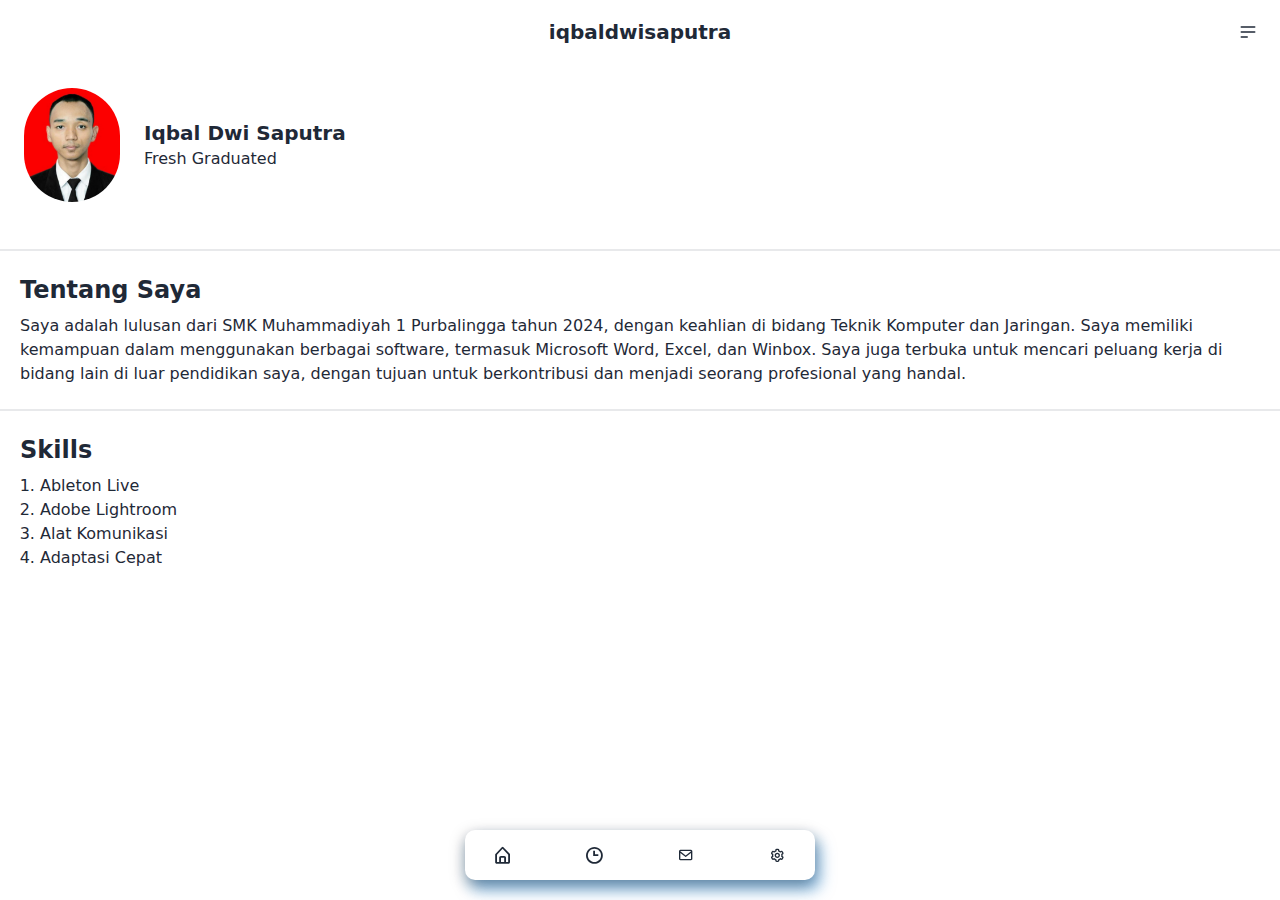
==== public/index.html @ d7e79543 "Add files via upload" ====
<!DOCTYPE html>
<html lang="en">

<head>
    <meta charset="UTF-8">
    <meta name="viewport" content="width=device-width, initial-scale=1.0">
    <title>Document</title>
    <link rel="stylesheet" href="/src/css/final.css">
    <!-- <link rel="stylesheet" href="/src/boxicons.min.css"> -->
    <link href='https://unpkg.com/boxicons@2.1.4/css/boxicons.min.css' rel='stylesheet'>
    <style>
        .button-container {
            display: flex;
            /* background-color: #5a72a0; */
            width: 350px;
            height: 50px;
            align-items: center;
            justify-content: space-around;
            border-radius: 10px;
            background-color: #fff;
            border-color: #5a72a0;
            box-shadow: rgba(0, 0, 0, 0.35) 0px 5px 15px,
                rgba(27, 133, 219, 0.5) 5px 10px 15px;
        }

        .tombol {
            outline: 0 !important;
            border: 0 !important;
            width: 40px;
            height: 40px;
            background-color: transparent;
            display: flex;
            align-items: center;
            justify-content: center;
            /* color: #fff; */
            transition: all ease-in-out 0.3s;
            cursor: pointer;
        }

        .tombol:hover {
            transform: translateY(-3px);
        }

        .icon {
            font-size: 20px;
        }
    </style>
</head>

<body>
    <div class="navbar bg-base-100">
        <div class="navbar-start">

        </div>
        <div class="navbar-center">
            <a class="btn btn-ghost text-xl">iqbaldwisaputra</a>
        </div>
        <div class="navbar-end">
            <div class="dropdown dropdown-end">
                <div tabindex="0" role="button" class="btn btn-ghost btn-circle">
                    <svg xmlns="http://www.w3.org/2000/svg" class="h-5 w-5" fill="none" viewBox="0 0 24 24"
                        stroke="currentColor">
                        <path stroke-linecap="round" stroke-linejoin="round" stroke-width="2"
                            d="M4 6h16M4 12h16M4 18h7" />
                    </svg>
                </div>
                <ul tabindex="0"
                    class="menu menu-sm dropdown-content mt-3 z-[1] p-2 shadow bg-base-100 rounded-box w-52">
                    <li><a href="https://www.instagram.com/__1kbalee">Instagram</a></li>
                    <li><a href="https://www.facebook.com/iqbaal.das">Facebook</a></li>
                </ul>
            </div>
        </div>
    </div>
    <div class="button-container fixed bottom-5 left-1/2 transform -translate-x-1/2 flex justify-center space-x-4">
        <a href="index.html" class="tombol">
            <i class='bx bx-home-alt icon'></i>
        </a>
        <a href="timeline.html" class="tombol">
            <i class='bx bx-time icon'></i>
        </a>
        <a href="contact.html" class="tombol">
            <i class='bx bx-envelope'></i>
        </a>
        <a href="skills.html" class="tombol">
            <i class='bx bx-cog'></i>
        </a>
    </div>

    <section class="flex items-center justify-center bg-center">
        <div class="container">
            <div class="card w-96">
                <div class="flex items-center p-6">
                    <img class="w-24 rounded-full object-cover" src="/src/img/image.png" alt="Photo">
                    <div class="ml-6">
                        <h3 class="text-xl font-bold">Iqbal Dwi Saputra</h3>
                        <p class="text-gray-600 dark:text-gray-900">Fresh Graduated</p>
                    </div>
                </div>
            </div>
        </div>
    </section>
    <div class="divider"></div>
    <div class="px-5">
        <h1 class="font-bold text-2xl mb-2">Tentang Saya</h1>
        <p class="font-medium">Saya adalah lulusan dari SMK Muhammadiyah 1 Purbalingga tahun 2024, dengan keahlian di
            bidang Teknik Komputer dan Jaringan. Saya memiliki kemampuan dalam menggunakan berbagai software, termasuk
            Microsoft Word, Excel, dan Winbox. Saya juga terbuka untuk mencari peluang kerja di bidang lain di luar
            pendidikan saya, dengan tujuan untuk berkontribusi dan menjadi seorang profesional yang handal.

        </p>
    </div>
    <div class="divider"></div>
    <div class="px-5 mb-32">
        <h1 class="font-bold text-2xl">Skills</h1>
        <ol class="list-decimal px-5 mt-2">
            <li>Ableton Live</li>
            <li>Adobe Lightroom</li>
            <li>Alat Komunikasi</li>
            <li>Adaptasi Cepat</li>
        </ol>
    </div>
    <script>
        const menuButton = document.getElementById('menu-button');
        const dropdownMenu = document.getElementById('dropdown-menu');

        menuButton.addEventListener('click', () => {
            dropdownMenu.classList.toggle('hidden');
        });

        window.addEventListener('click', (e) => {
            if (!menuButton.contains(e.target) && !dropdownMenu.contains(e.target)) {
                dropdownMenu.classList.add('hidden');
            }
        });
    </script>
</body>

</html>
---- src/css/final.css ----
/*! tailwindcss v3.4.4 | MIT License | https://tailwindcss.com*/*,:after,:before{box-sizing:border-box;border:0 solid}:after,:before{--tw-content:""}:host,html{line-height:1.5;-webkit-text-size-adjust:100%;-moz-tab-size:4;-o-tab-size:4;tab-size:4;font-family:ui-sans-serif,system-ui,sans-serif,Apple Color Emoji,Segoe UI Emoji,Segoe UI Symbol,Noto Color Emoji;font-feature-settings:normal;font-variation-settings:normal;-webkit-tap-highlight-color:transparent}body{margin:0;line-height:inherit}hr{height:0;color:inherit;border-top-width:1px}abbr:where([title]){-webkit-text-decoration:underline dotted;text-decoration:underline dotted}h1,h2,h3,h4,h5,h6{font-size:inherit;font-weight:inherit}a{color:inherit;text-decoration:inherit}b,strong{font-weight:bolder}code,kbd,pre,samp{font-family:ui-monospace,SFMono-Regular,Menlo,Monaco,Consolas,Liberation Mono,Courier New,monospace;font-feature-settings:normal;font-variation-settings:normal;font-size:1em}small{font-size:80%}sub,sup{font-size:75%;line-height:0;position:relative;vertical-align:initial}sub{bottom:-.25em}sup{top:-.5em}table{text-indent:0;border-color:inherit;border-collapse:collapse}button,input,optgroup,select,textarea{font-family:inherit;font-feature-settings:inherit;font-variation-settings:inherit;font-size:100%;font-weight:inherit;line-height:inherit;letter-spacing:inherit;color:inherit;margin:0;padding:0}button,select{text-transform:none}button,input:where([type=button]),input:where([type=reset]),input:where([type=submit]){-webkit-appearance:button;background-color:initial;background-image:none}:-moz-focusring{outline:auto}:-moz-ui-invalid{box-shadow:none}progress{vertical-align:initial}::-webkit-inner-spin-button,::-webkit-outer-spin-button{height:auto}[type=search]{-webkit-appearance:textfield;outline-offset:-2px}::-webkit-search-decoration{-webkit-appearance:none}::-webkit-file-upload-button{-webkit-appearance:button;font:inherit}summary{display:list-item}blockquote,dd,dl,figure,h1,h2,h3,h4,h5,h6,hr,p,pre{margin:0}fieldset{margin:0}fieldset,legend{padding:0}menu,ol,ul{list-style:none;margin:0;padding:0}dialog{padding:0}textarea{resize:vertical}input::-moz-placeholder,textarea::-moz-placeholder{opacity:1;color:#9ca3af}input::placeholder,textarea::placeholder{opacity:1;color:#9ca3af}[role=button],button{cursor:pointer}:disabled{cursor:default}audio,canvas,embed,iframe,img,object,svg,video{display:block;vertical-align:middle}img,video{max-width:100%;height:auto}[hidden]{display:none}:root,[data-theme]{background-color:var(--fallback-b1,oklch(var(--b1)/1));color:var(--fallback-bc,oklch(var(--bc)/1))}@supports not (color:oklch(0% 0 0)){:root{color-scheme:light;--fallback-p:#491eff;--fallback-pc:#d4dbff;--fallback-s:#ff41c7;--fallback-sc:#fff9fc;--fallback-a:#00cfbd;--fallback-ac:#00100d;--fallback-n:#2b3440;--fallback-nc:#d7dde4;--fallback-b1:#fff;--fallback-b2:#e5e6e6;--fallback-b3:#e5e6e6;--fallback-bc:#1f2937;--fallback-in:#00b3f0;--fallback-inc:#000;--fallback-su:#00ca92;--fallback-suc:#000;--fallback-wa:#ffc22d;--fallback-wac:#000;--fallback-er:#ff6f70;--fallback-erc:#000}@media (prefers-color-scheme:dark){:root{color-scheme:dark;--fallback-p:#7582ff;--fallback-pc:#050617;--fallback-s:#ff71cf;--fallback-sc:#190211;--fallback-a:#00c7b5;--fallback-ac:#000e0c;--fallback-n:#2a323c;--fallback-nc:#a6adbb;--fallback-b1:#1d232a;--fallback-b2:#191e24;--fallback-b3:#15191e;--fallback-bc:#a6adbb;--fallback-in:#00b3f0;--fallback-inc:#000;--fallback-su:#00ca92;--fallback-suc:#000;--fallback-wa:#ffc22d;--fallback-wac:#000;--fallback-er:#ff6f70;--fallback-erc:#000}}}html{-webkit-tap-highlight-color:transparent}*{scrollbar-color:currentColor #0000}:root{color-scheme:light;--in:72.06% 0.191 231.6;--su:64.8% 0.150 160;--wa:84.71% 0.199 83.87;--er:71.76% 0.221 22.18;--pc:89.824% 0.06192 275.75;--ac:15.352% 0.0368 183.61;--inc:0% 0 0;--suc:0% 0 0;--wac:0% 0 0;--erc:0% 0 0;--rounded-box:1rem;--rounded-btn:0.5rem;--rounded-badge:1.9rem;--animation-btn:0.25s;--animation-input:.2s;--btn-focus-scale:0.95;--border-btn:1px;--tab-border:1px;--tab-radius:0.5rem;--p:49.12% 0.3096 275.75;--s:69.71% 0.329 342.55;--sc:98.71% 0.0106 342.55;--a:76.76% 0.184 183.61;--n:32.1785% 0.02476 255.701624;--nc:89.4994% 0.011585 252.096176;--b1:100% 0 0;--b2:96.1151% 0 0;--b3:92.4169% 0.00108 197.137559;--bc:27.8078% 0.029596 256.847952}@media (prefers-color-scheme:dark){:root{color-scheme:dark;--in:72.06% 0.191 231.6;--su:64.8% 0.150 160;--wa:84.71% 0.199 83.87;--er:71.76% 0.221 22.18;--pc:13.138% 0.0392 275.75;--sc:14.96% 0.052 342.55;--ac:14.902% 0.0334 183.61;--inc:0% 0 0;--suc:0% 0 0;--wac:0% 0 0;--erc:0% 0 0;--rounded-box:1rem;--rounded-btn:0.5rem;--rounded-badge:1.9rem;--animation-btn:0.25s;--animation-input:.2s;--btn-focus-scale:0.95;--border-btn:1px;--tab-border:1px;--tab-radius:0.5rem;--p:65.69% 0.196 275.75;--s:74.8% 0.26 342.55;--a:74.51% 0.167 183.61;--n:31.3815% 0.021108 254.139175;--nc:74.6477% 0.0216 264.435964;--b1:25.3267% 0.015896 252.417568;--b2:23.2607% 0.013807 253.100675;--b3:21.1484% 0.01165 254.087939;--bc:74.6477% 0.0216 264.435964}}[data-theme=light]{color-scheme:light;--in:72.06% 0.191 231.6;--su:64.8% 0.150 160;--wa:84.71% 0.199 83.87;--er:71.76% 0.221 22.18;--pc:89.824% 0.06192 275.75;--ac:15.352% 0.0368 183.61;--inc:0% 0 0;--suc:0% 0 0;--wac:0% 0 0;--erc:0% 0 0;--rounded-box:1rem;--rounded-btn:0.5rem;--rounded-badge:1.9rem;--animation-btn:0.25s;--animation-input:.2s;--btn-focus-scale:0.95;--border-btn:1px;--tab-border:1px;--tab-radius:0.5rem;--p:49.12% 0.3096 275.75;--s:69.71% 0.329 342.55;--sc:98.71% 0.0106 342.55;--a:76.76% 0.184 183.61;--n:32.1785% 0.02476 255.701624;--nc:89.4994% 0.011585 252.096176;--b1:100% 0 0;--b2:96.1151% 0 0;--b3:92.4169% 0.00108 197.137559;--bc:27.8078% 0.029596 256.847952}[data-theme=dark]{color-scheme:dark;--in:72.06% 0.191 231.6;--su:64.8% 0.150 160;--wa:84.71% 0.199 83.87;--er:71.76% 0.221 22.18;--pc:13.138% 0.0392 275.75;--sc:14.96% 0.052 342.55;--ac:14.902% 0.0334 183.61;--inc:0% 0 0;--suc:0% 0 0;--wac:0% 0 0;--erc:0% 0 0;--rounded-box:1rem;--rounded-btn:0.5rem;--rounded-badge:1.9rem;--animation-btn:0.25s;--animation-input:.2s;--btn-focus-scale:0.95;--border-btn:1px;--tab-border:1px;--tab-radius:0.5rem;--p:65.69% 0.196 275.75;--s:74.8% 0.26 342.55;--a:74.51% 0.167 183.61;--n:31.3815% 0.021108 254.139175;--nc:74.6477% 0.0216 264.435964;--b1:25.3267% 0.015896 252.417568;--b2:23.2607% 0.013807 253.100675;--b3:21.1484% 0.01165 254.087939;--bc:74.6477% 0.0216 264.435964}*,::backdrop,:after,:before{--tw-border-spacing-x:0;--tw-border-spacing-y:0;--tw-translate-x:0;--tw-translate-y:0;--tw-rotate:0;--tw-skew-x:0;--tw-skew-y:0;--tw-scale-x:1;--tw-scale-y:1;--tw-pan-x: ;--tw-pan-y: ;--tw-pinch-zoom: ;--tw-scroll-snap-strictness:proximity;--tw-gradient-from-position: ;--tw-gradient-via-position: ;--tw-gradient-to-position: ;--tw-ordinal: ;--tw-slashed-zero: ;--tw-numeric-figure: ;--tw-numeric-spacing: ;--tw-numeric-fraction: ;--tw-ring-inset: ;--tw-ring-offset-width:0px;--tw-ring-offset-color:#fff;--tw-ring-color:#3b82f680;--tw-ring-offset-shadow:0 0 #0000;--tw-ring-shadow:0 0 #0000;--tw-shadow:0 0 #0000;--tw-shadow-colored:0 0 #0000;--tw-blur: ;--tw-brightness: ;--tw-contrast: ;--tw-grayscale: ;--tw-hue-rotate: ;--tw-invert: ;--tw-saturate: ;--tw-sepia: ;--tw-drop-shadow: ;--tw-backdrop-blur: ;--tw-backdrop-brightness: ;--tw-backdrop-contrast: ;--tw-backdrop-grayscale: ;--tw-backdrop-hue-rotate: ;--tw-backdrop-invert: ;--tw-backdrop-opacity: ;--tw-backdrop-saturate: ;--tw-backdrop-sepia: ;--tw-contain-size: ;--tw-contain-layout: ;--tw-contain-paint: ;--tw-contain-style: }.container{width:100%}@media (min-width:640px){.container{max-width:640px}}@media (min-width:768px){.container{max-width:768px}}@media (min-width:1024px){.container{max-width:1024px}}@media (min-width:1280px){.container{max-width:1280px}}@media (min-width:1536px){.container{max-width:1536px}}@media (hover:hover){.menu li>:not(ul,.menu-title,details,.btn).active,.menu li>:not(ul,.menu-title,details,.btn):active,.menu li>details>summary:active{--tw-bg-opacity:1;background-color:var(--fallback-n,oklch(var(--n)/var(--tw-bg-opacity)));--tw-text-opacity:1;color:var(--fallback-nc,oklch(var(--nc)/var(--tw-text-opacity)))}}.btn{display:inline-flex;height:3rem;min-height:3rem;flex-shrink:0;cursor:pointer;-webkit-user-select:none;-moz-user-select:none;user-select:none;flex-wrap:wrap;align-items:center;justify-content:center;border-radius:var(--rounded-btn,.5rem);border-color:#0000;border-color:oklch(var(--btn-color,var(--b2))/var(--tw-border-opacity));padding-left:1rem;padding-right:1rem;text-align:center;font-size:.875rem;line-height:1em;gap:.5rem;font-weight:600;text-decoration-line:none;transition-duration:.2s;transition-timing-function:cubic-bezier(0,0,.2,1);border-width:var(--border-btn,1px);transition-property:color,background-color,border-color,opacity,box-shadow,transform;--tw-text-opacity:1;color:var(--fallback-bc,oklch(var(--bc)/var(--tw-text-opacity)));--tw-shadow:0 1px 2px 0 #0000000d;--tw-shadow-colored:0 1px 2px 0 var(--tw-shadow-color);box-shadow:var(--tw-ring-offset-shadow,0 0 #0000),var(--tw-ring-shadow,0 0 #0000),var(--tw-shadow);outline-color:var(--fallback-bc,oklch(var(--bc)/1));background-color:oklch(var(--btn-color,var(--b2))/var(--tw-bg-opacity));--tw-bg-opacity:1;--tw-border-opacity:1}.btn-disabled,.btn:disabled,.btn[disabled]{pointer-events:none}.btn-circle{height:3rem;width:3rem;border-radius:9999px;padding:0}:where(.btn:is(input[type=checkbox])),:where(.btn:is(input[type=radio])){width:auto;-webkit-appearance:none;-moz-appearance:none;appearance:none}.btn:is(input[type=checkbox]):after,.btn:is(input[type=radio]):after{--tw-content:attr(aria-label);content:var(--tw-content)}.card{position:relative;display:flex;flex-direction:column;border-radius:var(--rounded-box,1rem)}.card:focus{outline:2px solid #0000;outline-offset:2px}.card figure{display:flex;align-items:center;justify-content:center}.card.image-full{display:grid}.card.image-full:before{position:relative;content:"";z-index:10;border-radius:var(--rounded-box,1rem);--tw-bg-opacity:1;background-color:var(--fallback-n,oklch(var(--n)/var(--tw-bg-opacity)));opacity:.75}.card.image-full:before,.card.image-full>*{grid-column-start:1;grid-row-start:1}.card.image-full>figure img{height:100%;-o-object-fit:cover;object-fit:cover}.card.image-full>.card-body{position:relative;z-index:20;--tw-text-opacity:1;color:var(--fallback-nc,oklch(var(--nc)/var(--tw-text-opacity)))}.divider{display:flex;flex-direction:row;align-items:center;align-self:stretch;margin-top:1rem;margin-bottom:1rem;height:1rem;white-space:nowrap}.divider:after,.divider:before{height:.125rem;width:100%;flex-grow:1;--tw-content:"";content:var(--tw-content);background-color:var(--fallback-bc,oklch(var(--bc)/.1))}.dropdown{position:relative;display:inline-block}.dropdown>:not(summary):focus{outline:2px solid #0000;outline-offset:2px}.dropdown .dropdown-content{position:absolute}.dropdown:is(:not(details)) .dropdown-content{visibility:hidden;opacity:0;transform-origin:top;--tw-scale-x:.95;--tw-scale-y:.95;transform:translate(var(--tw-translate-x),var(--tw-translate-y)) rotate(var(--tw-rotate)) skewX(var(--tw-skew-x)) skewY(var(--tw-skew-y)) scaleX(var(--tw-scale-x)) scaleY(var(--tw-scale-y));transition-property:color,background-color,border-color,text-decoration-color,fill,stroke,opacity,box-shadow,transform,filter,-webkit-backdrop-filter;transition-property:color,background-color,border-color,text-decoration-color,fill,stroke,opacity,box-shadow,transform,filter,backdrop-filter;transition-property:color,background-color,border-color,text-decoration-color,fill,stroke,opacity,box-shadow,transform,filter,backdrop-filter,-webkit-backdrop-filter;transition-timing-function:cubic-bezier(.4,0,.2,1);transition-timing-function:cubic-bezier(0,0,.2,1);transition-duration:.2s}.dropdown-end .dropdown-content{inset-inline-end:0}.dropdown-left .dropdown-content{bottom:auto;inset-inline-end:100%;top:0;transform-origin:right}.dropdown-right .dropdown-content{bottom:auto;inset-inline-start:100%;top:0;transform-origin:left}.dropdown-bottom .dropdown-content{bottom:auto;top:100%;transform-origin:top}.dropdown-top .dropdown-content{bottom:100%;top:auto;transform-origin:bottom}.dropdown-end.dropdown-left .dropdown-content,.dropdown-end.dropdown-right .dropdown-content{bottom:0;top:auto}.dropdown.dropdown-open .dropdown-content,.dropdown:focus-within .dropdown-content,.dropdown:not(.dropdown-hover):focus .dropdown-content{visibility:visible;opacity:1}@media (hover:hover){.dropdown.dropdown-hover:hover .dropdown-content{visibility:visible;opacity:1}.btn:hover{--tw-border-opacity:1;border-color:var(--fallback-b3,oklch(var(--b3)/var(--tw-border-opacity)));--tw-bg-opacity:1;background-color:var(--fallback-b3,oklch(var(--b3)/var(--tw-bg-opacity)))}@supports (color:color-mix(in oklab,black,black)){.btn:hover{background-color:color-mix(in oklab,oklch(var(--btn-color,var(--b2))/var(--tw-bg-opacity,1)) 90%,#000);border-color:color-mix(in oklab,oklch(var(--btn-color,var(--b2))/var(--tw-border-opacity,1)) 90%,#000)}}@supports not (color:oklch(0% 0 0)){.btn:hover{background-color:var(--btn-color,var(--fallback-b2));border-color:var(--btn-color,var(--fallback-b2))}}.btn.glass:hover{--glass-opacity:25%;--glass-border-opacity:15%}.btn-ghost:hover{border-color:#0000}@supports (color:oklch(0% 0 0)){.btn-ghost:hover{background-color:var(--fallback-bc,oklch(var(--bc)/.2))}}.btn-disabled:hover,.btn:disabled:hover,.btn[disabled]:hover{--tw-border-opacity:0;background-color:var(--fallback-n,oklch(var(--n)/var(--tw-bg-opacity)));--tw-bg-opacity:0.2;color:var(--fallback-bc,oklch(var(--bc)/var(--tw-text-opacity)));--tw-text-opacity:0.2}@supports (color:color-mix(in oklab,black,black)){.btn:is(input[type=checkbox]:checked):hover,.btn:is(input[type=radio]:checked):hover{background-color:color-mix(in oklab,var(--fallback-p,oklch(var(--p)/1)) 90%,#000);border-color:color-mix(in oklab,var(--fallback-p,oklch(var(--p)/1)) 90%,#000)}}.dropdown.dropdown-hover:hover .dropdown-content{--tw-scale-x:1;--tw-scale-y:1;transform:translate(var(--tw-translate-x),var(--tw-translate-y)) rotate(var(--tw-rotate)) skewX(var(--tw-skew-x)) skewY(var(--tw-skew-y)) scaleX(var(--tw-scale-x)) scaleY(var(--tw-scale-y))}:where(.menu li:not(.menu-title,.disabled)>:not(ul,details,.menu-title)):not(.active,.btn):hover,:where(.menu li:not(.menu-title,.disabled)>details>summary:not(.menu-title)):not(.active,.btn):hover{cursor:pointer;outline:2px solid #0000;outline-offset:2px}@supports (color:oklch(0% 0 0)){:where(.menu li:not(.menu-title,.disabled)>:not(ul,details,.menu-title)):not(.active,.btn):hover,:where(.menu li:not(.menu-title,.disabled)>details>summary:not(.menu-title)):not(.active,.btn):hover{background-color:var(--fallback-bc,oklch(var(--bc)/.1))}}}.dropdown:is(details) summary::-webkit-details-marker{display:none}.join .dropdown .join-item:first-child:not(:last-child),.join :first-child:not(:last-child) .dropdown .join-item{border-start-end-radius:inherit;border-end-end-radius:inherit}.link{cursor:pointer;text-decoration-line:underline}.menu{display:flex;flex-direction:column;flex-wrap:wrap;font-size:.875rem;line-height:1.25rem;padding:.5rem}.menu :where(li ul){position:relative;white-space:nowrap;margin-inline-start:1rem;padding-inline-start:.5rem}.menu :where(li:not(.menu-title)>:not(ul,details,.menu-title,.btn)),.menu :where(li:not(.menu-title)>details>summary:not(.menu-title)){display:grid;grid-auto-flow:column;align-content:flex-start;align-items:center;gap:.5rem;grid-auto-columns:minmax(auto,max-content) auto max-content;-webkit-user-select:none;-moz-user-select:none;user-select:none}.menu li.disabled{cursor:not-allowed;-webkit-user-select:none;-moz-user-select:none;user-select:none;color:var(--fallback-bc,oklch(var(--bc)/.3))}.menu :where(li>.menu-dropdown:not(.menu-dropdown-show)){display:none}:where(.menu li){position:relative;display:flex;flex-shrink:0;flex-direction:column;flex-wrap:wrap;align-items:stretch}:where(.menu li) .badge{justify-self:end}.navbar{display:flex;align-items:center;padding:var(--navbar-padding,.5rem);min-height:4rem;width:100%}:where(.navbar>:not(script,style)){display:inline-flex;align-items:center}.navbar-start{width:50%;justify-content:flex-start}.navbar-center{flex-shrink:0}.navbar-end{width:50%;justify-content:flex-end}.timeline{position:relative;display:flex}:where(.timeline>li){position:relative;display:grid;flex-shrink:0;align-items:center;grid-template-rows:var(--timeline-row-start,minmax(0,1fr)) auto var(
      --timeline-row-end,minmax(0,1fr)
    );grid-template-columns:var(--timeline-col-start,minmax(0,1fr)) auto var(
      --timeline-col-end,minmax(0,1fr)
    )}.timeline>li>hr{width:100%;border-width:0}:where(.timeline>li>hr):first-child{grid-column-start:1;grid-row-start:2}:where(.timeline>li>hr):last-child{grid-column-start:3;grid-column-end:none;grid-row-start:2;grid-row-end:auto}.timeline-start{grid-column-start:1;grid-column-end:4;grid-row-start:1;grid-row-end:2;margin:.25rem;align-self:flex-end;justify-self:center}.timeline-middle{grid-column-start:2;grid-row-start:2}.timeline-end{grid-column-start:1;grid-column-end:4;grid-row-start:3;grid-row-end:4;margin:.25rem;align-self:flex-start;justify-self:center}.toggle{flex-shrink:0;--tglbg:var(--fallback-b1,oklch(var(--b1)/1));--handleoffset:1.5rem;--handleoffsetcalculator:calc(var(--handleoffset)*-1);--togglehandleborder:0 0;height:1.5rem;width:3rem;cursor:pointer;-webkit-appearance:none;-moz-appearance:none;appearance:none;border-radius:var(--rounded-badge,1.9rem);border-width:1px;border-color:currentColor;background-color:currentColor;color:var(--fallback-bc,oklch(var(--bc)/.5));transition:background,box-shadow var(--animation-input,.2s) ease-out;box-shadow:var(--handleoffsetcalculator) 0 0 2px var(--tglbg) inset,0 0 0 2px var(--tglbg) inset,var(--togglehandleborder)}@media (prefers-reduced-motion:no-preference){.btn{animation:button-pop var(--animation-btn,.25s) ease-out}}.btn:active:focus,.btn:active:hover{animation:button-pop 0s ease-out;transform:scale(var(--btn-focus-scale,.97))}@supports not (color:oklch(0% 0 0)){.btn{background-color:var(--btn-color,var(--fallback-b2));border-color:var(--btn-color,var(--fallback-b2))}}.btn:focus-visible{outline-style:solid;outline-width:2px;outline-offset:2px}.btn.glass{--tw-shadow:0 0 #0000;--tw-shadow-colored:0 0 #0000;box-shadow:var(--tw-ring-offset-shadow,0 0 #0000),var(--tw-ring-shadow,0 0 #0000),var(--tw-shadow);outline-color:currentColor}.btn.glass.btn-active{--glass-opacity:25%;--glass-border-opacity:15%}.btn-ghost{border-width:1px;border-color:#0000;background-color:initial;color:currentColor;--tw-shadow:0 0 #0000;--tw-shadow-colored:0 0 #0000;box-shadow:var(--tw-ring-offset-shadow,0 0 #0000),var(--tw-ring-shadow,0 0 #0000),var(--tw-shadow);outline-color:currentColor}.btn-ghost.btn-active{border-color:#0000;background-color:var(--fallback-bc,oklch(var(--bc)/.2))}.btn.btn-disabled,.btn:disabled,.btn[disabled]{--tw-border-opacity:0;background-color:var(--fallback-n,oklch(var(--n)/var(--tw-bg-opacity)));--tw-bg-opacity:0.2;color:var(--fallback-bc,oklch(var(--bc)/var(--tw-text-opacity)));--tw-text-opacity:0.2}.btn:is(input[type=checkbox]:checked),.btn:is(input[type=radio]:checked){--tw-border-opacity:1;border-color:var(--fallback-p,oklch(var(--p)/var(--tw-border-opacity)));--tw-bg-opacity:1;background-color:var(--fallback-p,oklch(var(--p)/var(--tw-bg-opacity)));--tw-text-opacity:1;color:var(--fallback-pc,oklch(var(--pc)/var(--tw-text-opacity)))}.btn:is(input[type=checkbox]:checked):focus-visible,.btn:is(input[type=radio]:checked):focus-visible{outline-color:var(--fallback-p,oklch(var(--p)/1))}@keyframes button-pop{0%{transform:scale(var(--btn-focus-scale,.98))}40%{transform:scale(1.02)}to{transform:scale(1)}}.card :where(figure:first-child){overflow:hidden;border-start-start-radius:inherit;border-start-end-radius:inherit;border-end-start-radius:unset;border-end-end-radius:unset}.card :where(figure:last-child){overflow:hidden;border-start-start-radius:unset;border-start-end-radius:unset;border-end-start-radius:inherit;border-end-end-radius:inherit}.card:focus-visible{outline:2px solid currentColor;outline-offset:2px}.card.bordered{border-width:1px;--tw-border-opacity:1;border-color:var(--fallback-b2,oklch(var(--b2)/var(--tw-border-opacity)))}.card.compact .card-body{padding:1rem;font-size:.875rem;line-height:1.25rem}.card.image-full :where(figure){overflow:hidden;border-radius:inherit}@keyframes checkmark{0%{background-position-y:5px}50%{background-position-y:-2px}to{background-position-y:0}}.divider:not(:empty){gap:1rem}.dropdown.dropdown-open .dropdown-content,.dropdown:focus .dropdown-content,.dropdown:focus-within .dropdown-content{--tw-scale-x:1;--tw-scale-y:1;transform:translate(var(--tw-translate-x),var(--tw-translate-y)) rotate(var(--tw-rotate)) skewX(var(--tw-skew-x)) skewY(var(--tw-skew-y)) scaleX(var(--tw-scale-x)) scaleY(var(--tw-scale-y))}.link:focus{outline:2px solid #0000;outline-offset:2px}.link:focus-visible{outline:2px solid currentColor;outline-offset:2px}:where(.menu li:empty){--tw-bg-opacity:1;background-color:var(--fallback-bc,oklch(var(--bc)/var(--tw-bg-opacity)));opacity:.1;margin:.5rem 1rem;height:1px}.menu :where(li ul):before{position:absolute;bottom:.75rem;inset-inline-start:0;top:.75rem;width:1px;--tw-bg-opacity:1;background-color:var(--fallback-bc,oklch(var(--bc)/var(--tw-bg-opacity)));opacity:.1;content:""}.menu :where(li:not(.menu-title)>:not(ul,details,.menu-title,.btn)),.menu :where(li:not(.menu-title)>details>summary:not(.menu-title)){border-radius:var(--rounded-btn,.5rem);padding:.5rem 1rem;text-align:start;transition-property:color,background-color,border-color,text-decoration-color,fill,stroke,opacity,box-shadow,transform,filter,-webkit-backdrop-filter;transition-property:color,background-color,border-color,text-decoration-color,fill,stroke,opacity,box-shadow,transform,filter,backdrop-filter;transition-property:color,background-color,border-color,text-decoration-color,fill,stroke,opacity,box-shadow,transform,filter,backdrop-filter,-webkit-backdrop-filter;transition-timing-function:cubic-bezier(.4,0,.2,1);transition-timing-function:cubic-bezier(0,0,.2,1);transition-duration:.2s;text-wrap:balance}:where(.menu li:not(.menu-title,.disabled)>:not(ul,details,.menu-title)):is(summary):not(.active,.btn):focus-visible,:where(.menu li:not(.menu-title,.disabled)>:not(ul,details,.menu-title)):not(summary,.active,.btn).focus,:where(.menu li:not(.menu-title,.disabled)>:not(ul,details,.menu-title)):not(summary,.active,.btn):focus,:where(.menu li:not(.menu-title,.disabled)>details>summary:not(.menu-title)):is(summary):not(.active,.btn):focus-visible,:where(.menu li:not(.menu-title,.disabled)>details>summary:not(.menu-title)):not(summary,.active,.btn).focus,:where(.menu li:not(.menu-title,.disabled)>details>summary:not(.menu-title)):not(summary,.active,.btn):focus{cursor:pointer;background-color:var(--fallback-bc,oklch(var(--bc)/.1));--tw-text-opacity:1;color:var(--fallback-bc,oklch(var(--bc)/var(--tw-text-opacity)));outline:2px solid #0000;outline-offset:2px}.menu li>:not(ul,.menu-title,details,.btn).active,.menu li>:not(ul,.menu-title,details,.btn):active,.menu li>details>summary:active{--tw-bg-opacity:1;background-color:var(--fallback-n,oklch(var(--n)/var(--tw-bg-opacity)));--tw-text-opacity:1;color:var(--fallback-nc,oklch(var(--nc)/var(--tw-text-opacity)))}.menu :where(li>details>summary)::-webkit-details-marker{display:none}.menu :where(li>.menu-dropdown-toggle):after,.menu :where(li>details>summary):after{justify-self:end;display:block;margin-top:-.5rem;height:.5rem;width:.5rem;transform:rotate(45deg);transition-property:transform,margin-top;transition-duration:.3s;transition-timing-function:cubic-bezier(.4,0,.2,1);content:"";transform-origin:75% 75%;box-shadow:2px 2px;pointer-events:none}.menu :where(li>.menu-dropdown-toggle.menu-dropdown-show):after,.menu :where(li>details[open]>summary):after{transform:rotate(225deg);margin-top:0}.mockup-phone .display{overflow:hidden;border-radius:40px;margin-top:-25px}@keyframes modal-pop{0%{opacity:0}}@keyframes progress-loading{50%{background-position-x:-115%}}@keyframes radiomark{0%{box-shadow:0 0 0 12px var(--fallback-b1,oklch(var(--b1)/1)) inset,0 0 0 12px var(--fallback-b1,oklch(var(--b1)/1)) inset}50%{box-shadow:0 0 0 3px var(--fallback-b1,oklch(var(--b1)/1)) inset,0 0 0 3px var(--fallback-b1,oklch(var(--b1)/1)) inset}to{box-shadow:0 0 0 4px var(--fallback-b1,oklch(var(--b1)/1)) inset,0 0 0 4px var(--fallback-b1,oklch(var(--b1)/1)) inset}}@keyframes rating-pop{0%{transform:translateY(-.125em)}40%{transform:translateY(-.125em)}to{transform:translateY(0)}}@keyframes skeleton{0%{background-position:150%}to{background-position:-50%}}.timeline hr{height:.25rem}:where(.timeline hr){--tw-bg-opacity:1;background-color:var(--fallback-b3,oklch(var(--b3)/var(--tw-bg-opacity)))}:where(.timeline:has(.timeline-middle) hr):first-child{border-start-end-radius:var(--rounded-badge,1.9rem);border-end-end-radius:var(--rounded-badge,1.9rem);border-start-start-radius:0;border-end-start-radius:0}:where(.timeline:has(.timeline-middle) hr):last-child{border-start-start-radius:var(--rounded-badge,1.9rem);border-end-start-radius:var(--rounded-badge,1.9rem);border-start-end-radius:0;border-end-end-radius:0}:where(.timeline:not(:has(.timeline-middle)) :first-child hr:last-child){border-start-start-radius:var(--rounded-badge,1.9rem);border-end-start-radius:var(--rounded-badge,1.9rem);border-start-end-radius:0;border-end-end-radius:0}:where(.timeline:not(:has(.timeline-middle)) :last-child hr:first-child){border-start-end-radius:var(--rounded-badge,1.9rem);border-end-end-radius:var(--rounded-badge,1.9rem);border-start-start-radius:0;border-end-start-radius:0}@keyframes toast-pop{0%{transform:scale(.9);opacity:0}to{transform:scale(1);opacity:1}}[dir=rtl] .toggle{--handleoffsetcalculator:calc(var(--handleoffset)*1)}.toggle:focus-visible{outline-style:solid;outline-width:2px;outline-offset:2px;outline-color:var(--fallback-bc,oklch(var(--bc)/.2))}.toggle:hover{background-color:currentColor}.toggle:checked,.toggle[aria-checked=true]{background-image:none;--handleoffsetcalculator:var(--handleoffset);--tw-text-opacity:1;color:var(--fallback-bc,oklch(var(--bc)/var(--tw-text-opacity)))}[dir=rtl] .toggle:checked,[dir=rtl] .toggle[aria-checked=true]{--handleoffsetcalculator:calc(var(--handleoffset)*-1)}.toggle:indeterminate{--tw-text-opacity:1;color:var(--fallback-bc,oklch(var(--bc)/var(--tw-text-opacity)))}.toggle:indeterminate,[dir=rtl] .toggle:indeterminate{box-shadow:calc(var(--handleoffset)/2) 0 0 2px var(--tglbg) inset,calc(var(--handleoffset)/-2) 0 0 2px var(--tglbg) inset,0 0 0 2px var(--tglbg) inset}.toggle:disabled{cursor:not-allowed;--tw-border-opacity:1;border-color:var(--fallback-bc,oklch(var(--bc)/var(--tw-border-opacity)));background-color:initial;opacity:.3;--togglehandleborder:0 0 0 3px var(--fallback-bc,oklch(var(--bc)/1)) inset,var(--handleoffsetcalculator) 0 0 3px var(--fallback-bc,oklch(var(--bc)/1)) inset}.btn-circle:where(.btn-xs){height:1.5rem;width:1.5rem;border-radius:9999px;padding:0}.btn-circle:where(.btn-sm){height:2rem;width:2rem;border-radius:9999px;padding:0}.btn-circle:where(.btn-md){height:3rem;width:3rem;border-radius:9999px;padding:0}.btn-circle:where(.btn-lg){height:4rem;width:4rem;border-radius:9999px;padding:0}.timeline-vertical{flex-direction:column}.timeline-compact .timeline-start,.timeline-horizontal.timeline-compact .timeline-start{grid-column-start:1;grid-column-end:4;grid-row-start:3;grid-row-end:4;margin:.25rem;align-self:flex-start;justify-self:center}.timeline-compact li:has(.timeline-start) .timeline-end,.timeline-horizontal.timeline-compact li:has(.timeline-start) .timeline-end{grid-column-start:none;grid-row-start:auto}.timeline-vertical.timeline-compact>li{--timeline-col-start:0}.timeline-vertical.timeline-compact .timeline-start{grid-column-start:3;grid-column-end:4;grid-row-start:1;grid-row-end:4;align-self:center;justify-self:start}.timeline-vertical.timeline-compact li:has(.timeline-start) .timeline-end{grid-column-start:auto;grid-row-start:none}:where(.timeline-vertical>li){--timeline-row-start:minmax(0,1fr);--timeline-row-end:minmax(0,1fr);justify-items:center}.timeline-vertical>li>hr{height:100%}:where(.timeline-vertical>li>hr):first-child{grid-column-start:2;grid-row-start:1}:where(.timeline-vertical>li>hr):last-child{grid-column-start:2;grid-column-end:auto;grid-row-start:3;grid-row-end:none}.timeline-vertical .timeline-start{grid-column-start:1;grid-column-end:2;grid-row-start:1;grid-row-end:4;align-self:center;justify-self:end}.timeline-vertical .timeline-end{grid-column-start:3;grid-column-end:4;grid-row-start:1;grid-row-end:4;align-self:center;justify-self:start}.timeline-vertical:where(.timeline-snap-icon)>li{--timeline-col-start:minmax(0,1fr);--timeline-row-start:0.5rem}.timeline-horizontal .timeline-start{grid-column-start:1;grid-column-end:4;grid-row-start:1;grid-row-end:2;align-self:flex-end;justify-self:center}.timeline-horizontal .timeline-end{grid-column-start:1;grid-column-end:4;grid-row-start:3;grid-row-end:4;align-self:flex-start;justify-self:center}.timeline-horizontal:where(.timeline-snap-icon)>li,:where(.timeline-snap-icon)>li{--timeline-col-start:0.5rem;--timeline-row-start:minmax(0,1fr)}.menu-sm :where(li:not(.menu-title)>:not(ul,details,.menu-title)),.menu-sm :where(li:not(.menu-title)>details>summary:not(.menu-title)){border-radius:var(--rounded-btn,.5rem);padding:.25rem .75rem;font-size:.875rem;line-height:1.25rem}.menu-sm .menu-title{padding:.5rem .75rem}.timeline-vertical>li>hr{width:.25rem}:where(.timeline-vertical:has(.timeline-middle)>li>hr):first-child{border-bottom-right-radius:var(--rounded-badge,1.9rem);border-bottom-left-radius:var(--rounded-badge,1.9rem);border-top-left-radius:0;border-top-right-radius:0}:where(.timeline-vertical:has(.timeline-middle)>li>hr):last-child{border-top-left-radius:var(--rounded-badge,1.9rem);border-top-right-radius:var(--rounded-badge,1.9rem);border-bottom-right-radius:0;border-bottom-left-radius:0}:where(.timeline-vertical:not(:has(.timeline-middle)) :first-child>hr:last-child){border-top-left-radius:var(--rounded-badge,1.9rem);border-top-right-radius:var(--rounded-badge,1.9rem);border-bottom-right-radius:0;border-bottom-left-radius:0}:where(.timeline-vertical:not(:has(.timeline-middle)) :last-child>hr:first-child){border-bottom-right-radius:var(--rounded-badge,1.9rem);border-bottom-left-radius:var(--rounded-badge,1.9rem);border-top-left-radius:0;border-top-right-radius:0}:where(.timeline-horizontal:has(.timeline-middle)>li>hr):first-child{border-start-end-radius:var(--rounded-badge,1.9rem);border-end-end-radius:var(--rounded-badge,1.9rem);border-start-start-radius:0;border-end-start-radius:0}:where(.timeline-horizontal:has(.timeline-middle)>li>hr):last-child{border-start-start-radius:var(--rounded-badge,1.9rem);border-end-start-radius:var(--rounded-badge,1.9rem);border-start-end-radius:0;border-end-end-radius:0}.fixed{position:fixed}.relative{position:relative}.bottom-5{bottom:1.25rem}.left-1\/2{left:50%}.z-50{z-index:50}.z-\[1\]{z-index:1}.mx-3{margin-left:.75rem;margin-right:.75rem}.mx-auto{margin-left:auto;margin-right:auto}.my-10{margin-top:2.5rem}.mb-10,.my-10{margin-bottom:2.5rem}.mb-2{margin-bottom:.5rem}.mb-32{margin-bottom:8rem}.ml-6{margin-left:1.5rem}.mt-2{margin-top:.5rem}.mt-3{margin-top:.75rem}.mt-5{margin-top:1.25rem}.block{display:block}.flex{display:flex}.hidden{display:none}.h-5{height:1.25rem}.w-24{width:6rem}.w-5{width:1.25rem}.w-52{width:13rem}.w-96{width:24rem}.max-w-lg{max-width:32rem}.-translate-x-1\/2{--tw-translate-x:-50%}.-translate-x-1\/2,.transform{transform:translate(var(--tw-translate-x),var(--tw-translate-y)) rotate(var(--tw-rotate)) skewX(var(--tw-skew-x)) skewY(var(--tw-skew-y)) scaleX(var(--tw-scale-x)) scaleY(var(--tw-scale-y))}.list-decimal{list-style-type:decimal}.list-disc{list-style-type:disc}.flex-col{flex-direction:column}.items-center{align-items:center}.justify-center{justify-content:center}.space-x-4>:not([hidden])~:not([hidden]){--tw-space-x-reverse:0;margin-right:calc(1rem*var(--tw-space-x-reverse));margin-left:calc(1rem*(1 - var(--tw-space-x-reverse)))}.rounded-box{border-radius:var(--rounded-box,1rem)}.rounded-full{border-radius:9999px}.rounded-lg{border-radius:.5rem}.rounded-sm{border-radius:.125rem}.border{border-width:1px}.bg-base-100{--tw-bg-opacity:1;background-color:var(--fallback-b1,oklch(var(--b1)/var(--tw-bg-opacity)))}.bg-clip-border{background-clip:initial}.bg-center{background-position:50%}.object-cover{-o-object-fit:cover;object-fit:cover}.p-2{padding:.5rem}.p-6{padding:1.5rem}.px-5{padding-left:1.25rem;padding-right:1.25rem}.pb-5{padding-bottom:1.25rem}.font-mono{font-family:ui-monospace,SFMono-Regular,Menlo,Monaco,Consolas,Liberation Mono,Courier New,monospace}.font-sans{font-family:ui-sans-serif,system-ui,sans-serif,Apple Color Emoji,Segoe UI Emoji,Segoe UI Symbol,Noto Color Emoji}.text-2xl{font-size:1.5rem;line-height:2rem}.text-base{font-size:1rem;line-height:1.5rem}.text-lg{font-size:1.125rem}.text-lg,.text-xl{line-height:1.75rem}.text-xl{font-size:1.25rem}.font-black{font-weight:900}.font-bold{font-weight:700}.font-light{font-weight:300}.font-medium{font-weight:500}.font-semibold{font-weight:600}.italic{font-style:italic}.leading-relaxed{line-height:1.625}.leading-snug{line-height:1.375}.tracking-normal{letter-spacing:0}.antialiased{-webkit-font-smoothing:antialiased;-moz-osx-font-smoothing:grayscale}.shadow{--tw-shadow:0 1px 3px 0 #0000001a,0 1px 2px -1px #0000001a;--tw-shadow-colored:0 1px 3px 0 var(--tw-shadow-color),0 1px 2px -1px var(--tw-shadow-color)}.shadow,.shadow-md{box-shadow:var(--tw-ring-offset-shadow,0 0 #0000),var(--tw-ring-shadow,0 0 #0000),var(--tw-shadow)}.shadow-md{--tw-shadow:0 4px 6px -1px #0000001a,0 2px 4px -2px #0000001a;--tw-shadow-colored:0 4px 6px -1px var(--tw-shadow-color),0 2px 4px -2px var(--tw-shadow-color)}.outline{outline-style:solid}.transition{transition-property:color,background-color,border-color,text-decoration-color,fill,stroke,opacity,box-shadow,transform,filter,-webkit-backdrop-filter;transition-property:color,background-color,border-color,text-decoration-color,fill,stroke,opacity,box-shadow,transform,filter,backdrop-filter;transition-property:color,background-color,border-color,text-decoration-color,fill,stroke,opacity,box-shadow,transform,filter,backdrop-filter,-webkit-backdrop-filter;transition-timing-function:cubic-bezier(.4,0,.2,1);transition-duration:.15s}.ease-in-out{transition-timing-function:cubic-bezier(.4,0,.2,1)}@media not all and (min-width:768px){.max-md\:timeline-compact,.max-md\:timeline-compact
.timeline-horizontal{--timeline-row-start:0}.max-md\:timeline-compact .timeline-horizontal .timeline-start,.max-md\:timeline-compact .timeline-start{grid-column-start:1;grid-column-end:4;grid-row-start:3;grid-row-end:4;margin:.25rem;align-self:flex-start;justify-self:center}.max-md\:timeline-compact .timeline-horizontal li:has(.timeline-start) .timeline-end,.max-md\:timeline-compact li:has(.timeline-start) .timeline-end{grid-column-start:none;grid-row-start:auto}.max-md\:timeline-compact.timeline-vertical>li{--timeline-col-start:0}.max-md\:timeline-compact.timeline-vertical .timeline-start{grid-column-start:3;grid-column-end:4;grid-row-start:1;grid-row-end:4;align-self:center;justify-self:start}.max-md\:timeline-compact.timeline-vertical li:has(.timeline-start) .timeline-end{grid-column-start:auto;grid-row-start:none}}@media (min-width:768px){.md\:text-end{text-align:end}}
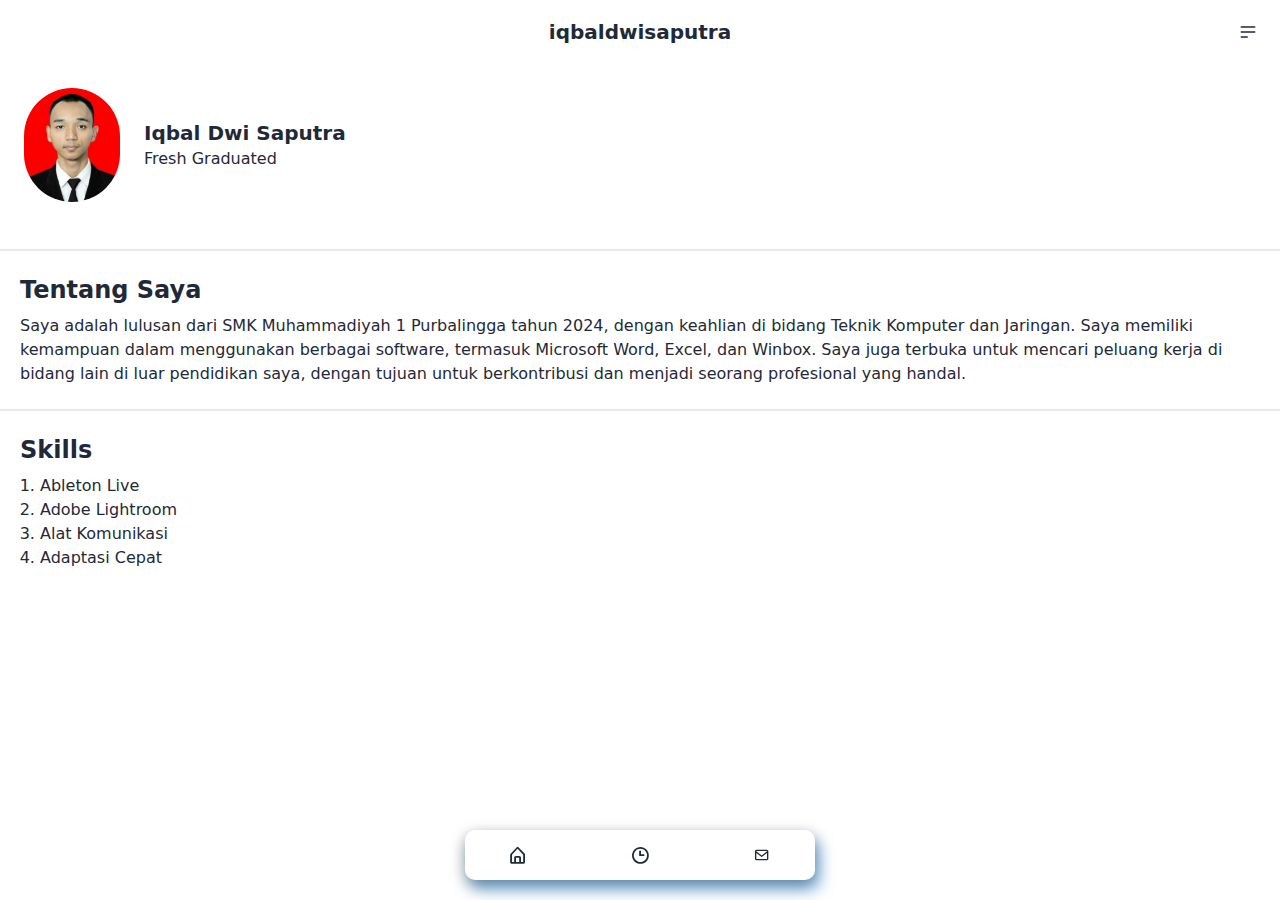
==== commit 3e4daa8c: "Update index.html" ====
--- a/public/index.html
+++ b/public/index.html
@@ -82,9 +82,6 @@
         <a href="contact.html" class="tombol">
             <i class='bx bx-envelope'></i>
         </a>
-        <a href="skills.html" class="tombol">
-            <i class='bx bx-cog'></i>
-        </a>
     </div>
 
     <section class="flex items-center justify-center bg-center">
@@ -136,4 +133,4 @@
     </script>
 </body>
 
-</html>+</html>
